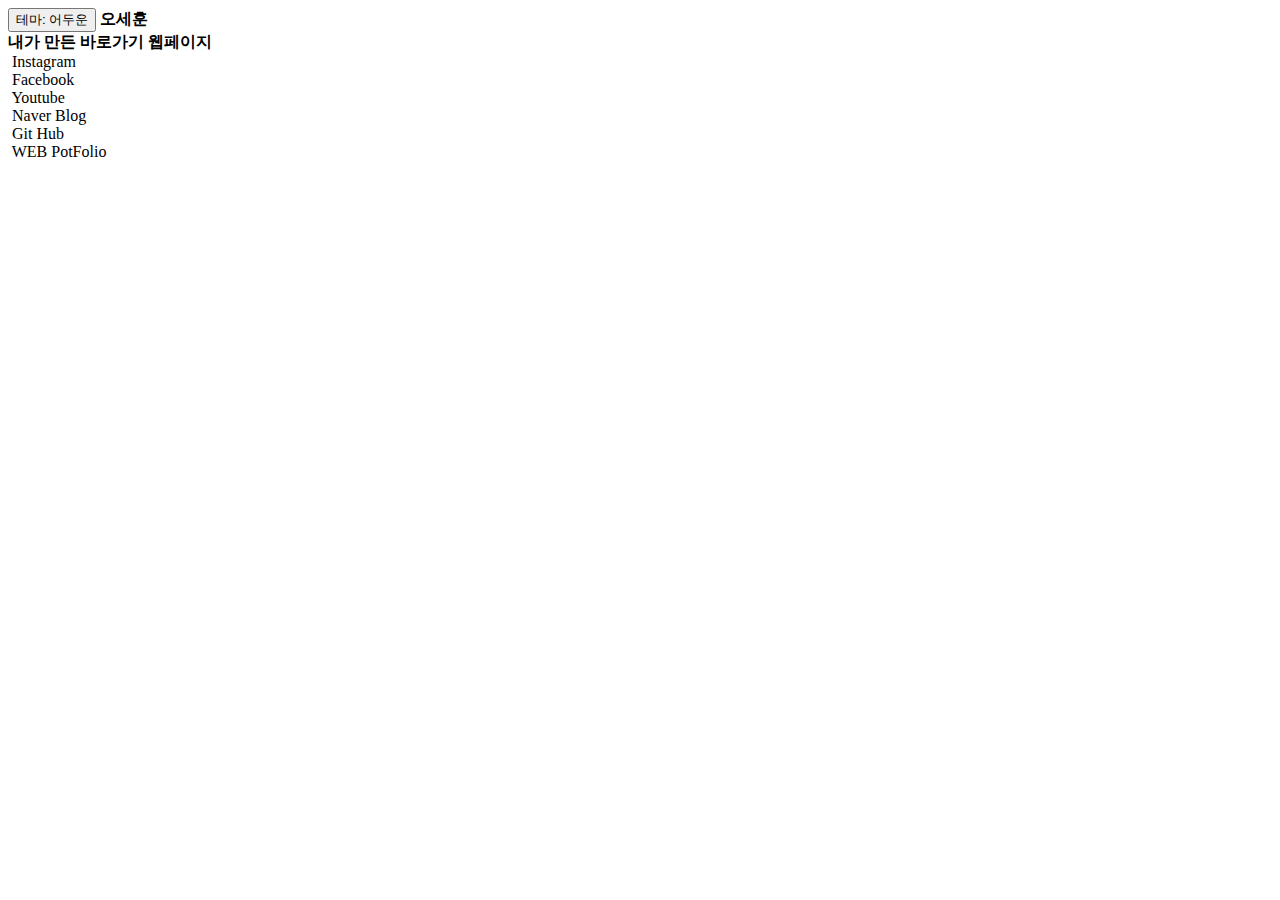
==== index.html @ c36cacc9 "220214" ====
<!DOCTYPE html>
<html lang="en">
<head>
    <meta charset="UTF-8">
    <meta http-equiv="X-UA-Compatible" content="IE=edge">
    <meta name="viewport" content="user-scalable=no, initial-scale=1.0, maximum-scale=1.0, minimum-scale=1.0, width=device-width" />
    <link rel="stylesheet" href="index.css">
    <title>오세훈 바로가기 사이트</title>
</head>
<body>
    <header>
        <button id="bgBtn">테마: 어두운</button>
        <strong id="user_name">오세훈</strong>
    </header>

    <section>

        <div class="move_site">
            <strong>내가 만든 바로가기 웹페이지</strong>
        </div>

        <div class="move_site" onclick=web(1)>
            <img src="pic/insta.png" alt="">
            <span>Instagram</span>
        </div>

        <div class="move_site" onclick=web(2)>
            <img src="pic/facebook.png" alt="">
            <span>Facebook</span>
        </div>

        <div class="move_site" onclick=web(3)>
            <img src="pic/youtube.png" alt="">
            <span>Youtube</span>
        </div>

        <div class="move_site" onclick=web(4)>
            <img src="pic/in.png" alt="">
            <span>Naver Blog</span>
        </div>

        <div class="move_site" onclick=web(5)>
            <img src="pic/code.png" alt="">
            <span>Git Hub</span>
        </div>

        <div class="move_site" onclick=web(6)>
            <img src="pic/pot.png" alt="">
            <span>WEB PotFolio</span>
        </div>
    </section>
</body>
<script src="index.js"></script>
</html>
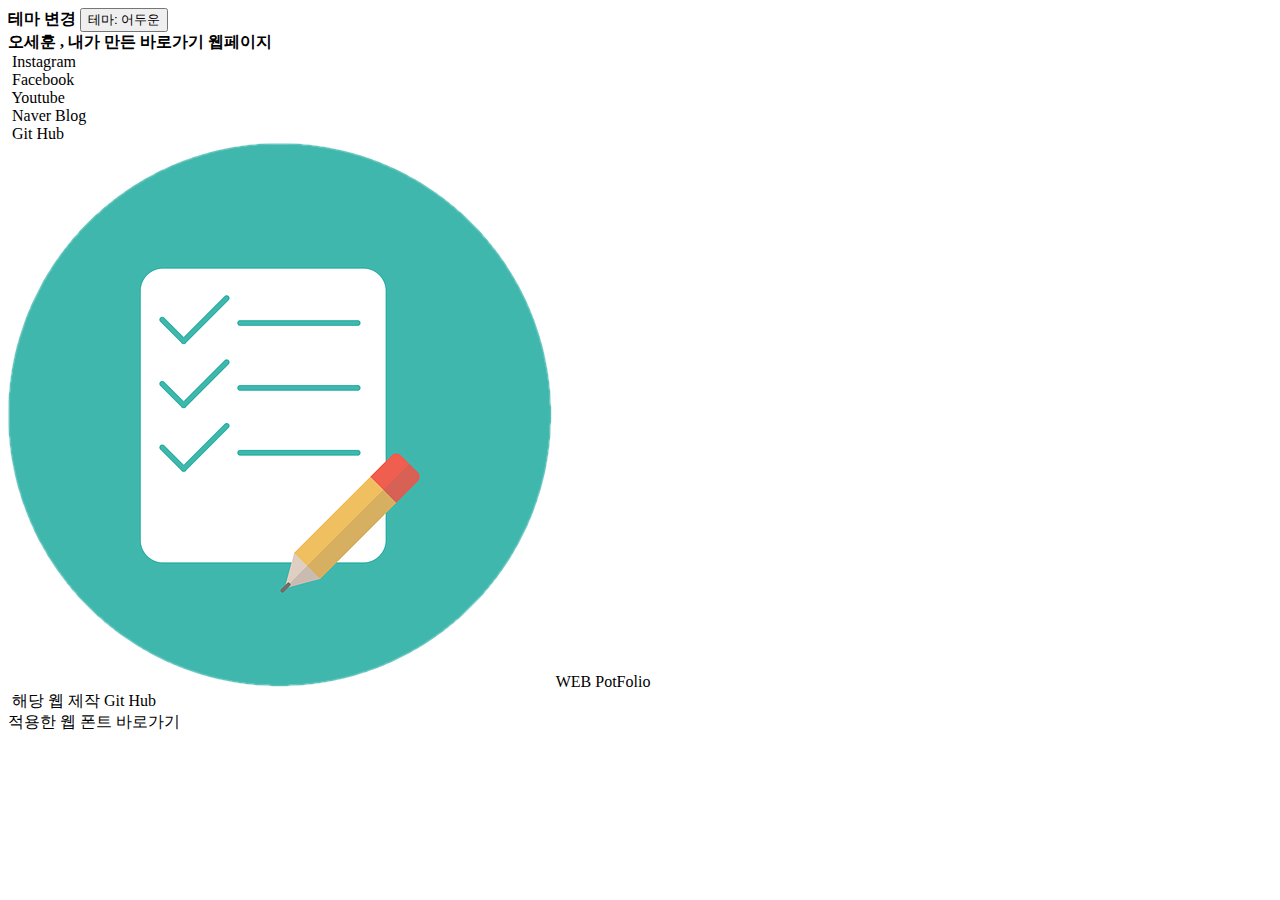
==== commit eb0eca77: "220309 해당 웹 git hub 추가" ====
--- a/index.html
+++ b/index.html
@@ -9,14 +9,15 @@
 </head>
 <body>
     <header>
+        <strong>테마 변경</strong>
         <button id="bgBtn">테마: 어두운</button>
-        <strong id="user_name">오세훈</strong>
     </header>
 
     <section>
 
         <div class="move_site">
-            <strong>내가 만든 바로가기 웹페이지</strong>
+            <strong id="user_name">오세훈</strong>
+            <strong>, 내가 만든 바로가기 웹페이지</strong>
         </div>
 
         <div class="move_site" onclick=web(1)>
@@ -48,6 +49,15 @@
             <img src="pic/pot.png" alt="">
             <span>WEB PotFolio</span>
         </div>
+
+        <div class="move_site" onclick=web(7)>
+            <img src="pic/code.png" alt="">
+            <span>해당 웹 제작 Git Hub</span>
+        </div>
+
+        <div class="move_site" onclick=web(8)>
+            <span>적용한 웹 폰트 바로가기</span>
+        </div>
     </section>
 </body>
 <script src="index.js"></script>
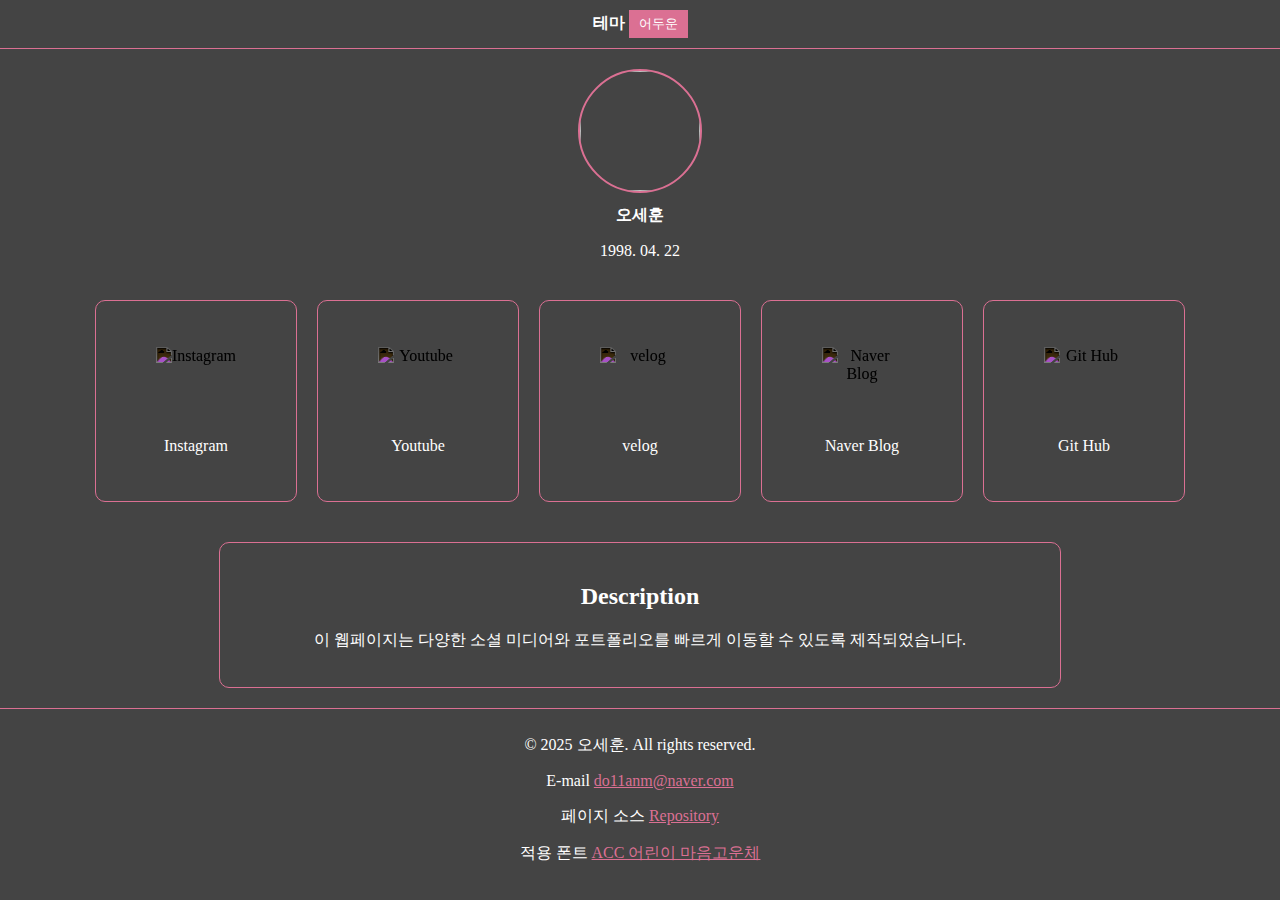
==== commit f7bb9f92: "250121 페이지 수정정" ====
--- a/index.html
+++ b/index.html
@@ -3,62 +3,36 @@
 <head>
     <meta charset="UTF-8">
     <meta http-equiv="X-UA-Compatible" content="IE=edge">
-    <meta name="viewport" content="user-scalable=no, initial-scale=1.0, maximum-scale=1.0, minimum-scale=1.0, width=device-width" />
-    <link rel="stylesheet" href="index.css">
-    <title>오세훈 바로가기 사이트</title>
+    <meta name="viewport" content="width=device-width, initial-scale=1.0">
+    <link rel="stylesheet" href="styles.css">
+    <title>오세훈 바로가기</title>
 </head>
 <body>
     <header>
-        <strong>테마 변경</strong>
-        <button id="bgBtn">테마: 어두운</button>
+        <strong>테마</strong>
+        <button id="bgBtn" onclick="backChangeColor();">어두운</button>
     </header>
-
-    <section>
-
-        <div class="move_site">
+    <section class="profile-section">
+        <div class="profile">
+            <img src="https://avatars.githubusercontent.com/u/83574029?v=4">
+        </div>
+        <div class="intro">
             <strong id="user_name">오세훈</strong>
-            <strong>, 내가 만든 바로가기 웹페이지</strong>
-        </div>
-
-        <div class="move_site" onclick=web(1)>
-            <img src="pic/insta.png" alt="">
-            <span>Instagram</span>
-        </div>
-
-        <div class="move_site" onclick=web(2)>
-            <img src="pic/facebook.png" alt="">
-            <span>Facebook</span>
-        </div>
-
-        <div class="move_site" onclick=web(3)>
-            <img src="pic/youtube.png" alt="">
-            <span>Youtube</span>
-        </div>
-
-        <div class="move_site" onclick=web(4)>
-            <img src="pic/in.png" alt="">
-            <span>Naver Blog</span>
-        </div>
-
-        <div class="move_site" onclick=web(5)>
-            <img src="pic/code.png" alt="">
-            <span>Git Hub</span>
-        </div>
-
-        <div class="move_site" onclick=web(6)>
-            <img src="pic/pot.png" alt="">
-            <span>WEB PotFolio</span>
-        </div>
-
-        <div class="move_site" onclick=web(7)>
-            <img src="pic/code.png" alt="">
-            <span>해당 웹 제작 Git Hub</span>
-        </div>
-
-        <div class="move_site" onclick=web(8)>
-            <span>적용한 웹 폰트 바로가기</span>
+            <p>1998. 04. 22 </p>
         </div>
     </section>
+    <section class="links-section">
+    </section>
+    <section class="description">
+        <h2>Description</h2>
+        <p>이 웹페이지는 다양한 소셜 미디어와 포트폴리오를 빠르게 이동할 수 있도록 제작되었습니다.</p>
+    </section>
+    <footer>
+        <p>&copy; 2025 오세훈. All rights reserved.</p>
+        <p>E-mail <a href="mailto:do11anm@naver.com">do11anm@naver.com</a></p>
+        <p>페이지 소스 <a href="https://github.com/SEDO11/instagram_myWeb_contents/tree/main">Repository</a></p>
+        <p>적용 폰트 <a href="https://noonnu.cc/font_page/788" target="_blank">ACC 어린이 마음고운체</a></p>
+    </footer>
+    <script src="script.js"></script>
 </body>
-<script src="index.js"></script>
-</html>+</html>
--- a/styles.css
+++ b/styles.css
@@ -0,0 +1,115 @@
+@font-face {
+    font-family: 'ACCchildrenheartOTF-Regular';
+    src: url('https://cdn.jsdelivr.net/gh/projectnoonnu/noonfonts_2112-2@1.0/ACCchildrenheartOTF-Regular.woff') format('woff');
+    font-weight: normal;
+    font-style: normal;
+}
+
+body {
+    font-family: 'ACCchildrenheartOTF-Regular';
+    background-color: #444;
+    color: white;
+    margin: 0;
+    padding: 0;
+    text-align: center;
+}
+
+header {
+    border-bottom: 1px solid palevioletred;
+    padding: 10px;
+    background-color: #444;
+}
+
+footer {
+    border-top: 1px solid palevioletred;
+    padding: 10px;
+    background-color: #444;
+}
+
+footer a {
+    color: palevioletred;
+}
+
+button {
+    background-color: palevioletred;
+    border: none;
+    padding: 5px 10px;
+    color: white;
+    cursor: pointer;
+}
+
+.profile-section {
+    margin: 20px auto;
+    text-align: center;
+}
+
+.profile img {
+    width: 120px;
+    min-width: 100px;
+    height: 120px;
+    min-height: 100px;
+    border-radius: 50%;
+    border: 2px solid palevioletred;
+    object-fit: cover;
+}
+
+.intro {
+    margin: 10px auto;
+}
+
+.links-section {
+    display: flex;
+    flex-wrap: wrap;
+    justify-content: center;
+    gap: 20px;
+    padding: 20px;
+}
+
+.move_site {
+    width: 200px;
+    height: 200px;
+    border: 1px solid palevioletred;
+    display: flex;
+    flex-direction: column;
+    align-items: center;
+    justify-content: center;
+    background-color: #444;
+    border-radius: 10px;
+    transition: transform 0.3s ease;
+}
+
+.move_site:hover {
+    transform: scale(1.1);
+}
+
+.move_site img {
+    width: 80px;
+    height: 80px;
+    margin-bottom: 10px;
+}
+
+.description {
+    max-width: 800px;
+    margin: 20px auto;
+    padding: 20px;
+    border: 1px solid palevioletred;
+    background-color: #444;
+    border-radius: 10px;
+}
+
+.invert-image {
+    filter: invert(100%);
+}
+
+/* Responsive Design */
+@media (max-width: 600px) {
+    .move_site {
+        width: 150px;
+        height: 150px;
+    }
+
+    .move_site img {
+        width: 60px;
+        height: 60px;
+    }
+}
